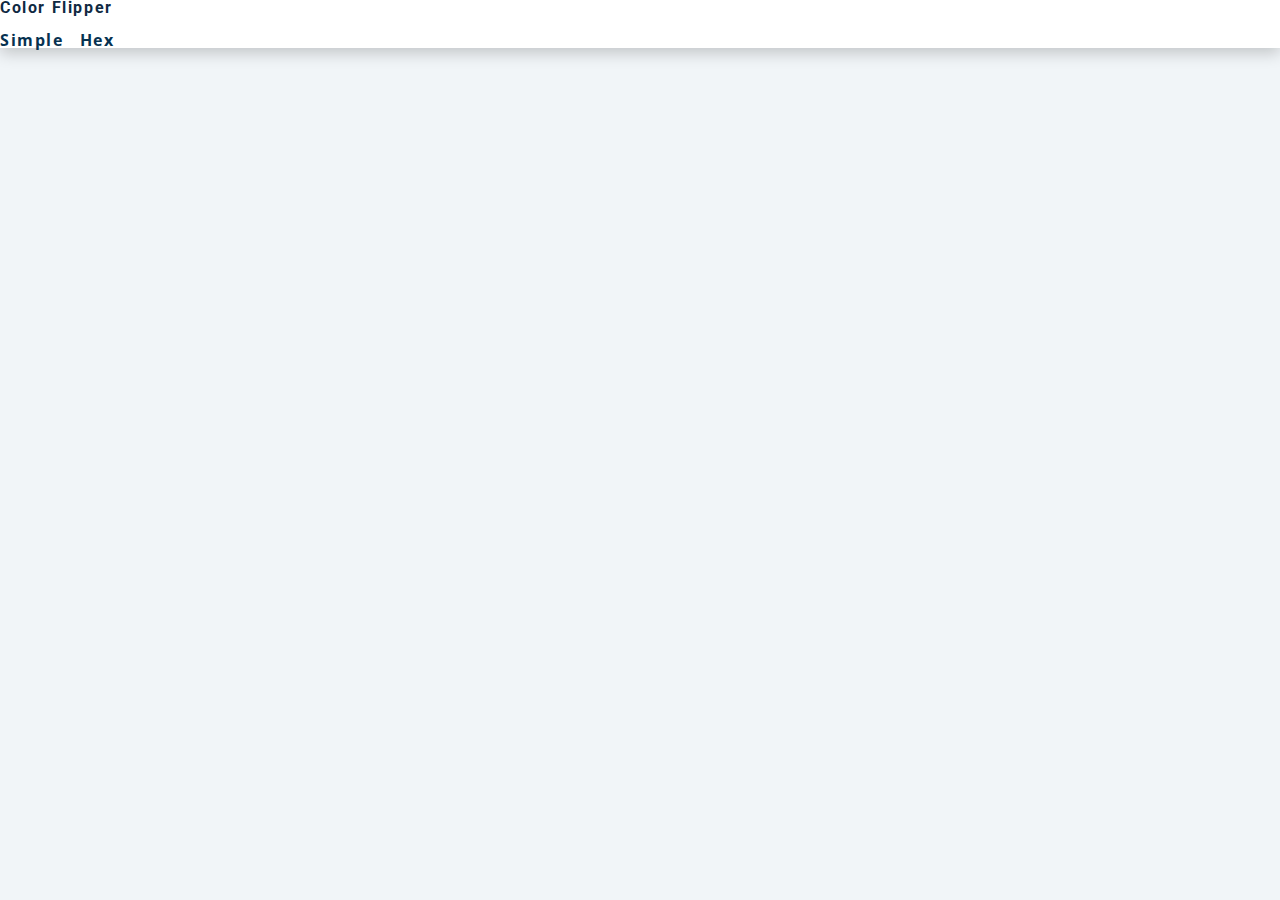
==== 01-color-flipper/setup/index.html @ 12b055cc "first commit" ====
<!DOCTYPE html>
<html lang="en">

<head>
    <meta charset="UTF-8" />
    <meta name="viewport" content="width=device-width, initial-scale=1.0" />
    <title>Color Flipper || Simple</title>

    <!-- styles -->
    <link rel="stylesheet" href="styles.css" />
</head>

<body>
    <nav>
        <div class="nav-center"></div>
        <h4>color flipper</h4>
        <ul class="nav-links">
            <li>
                <a href="index.html">Simple</a>
            </li>
            <li>
                <a href="hex.html">hex</a>
            </li>
        </ul>
    </nav>
    <!-- javascript -->
    <script src="app.js"></script>
</body>

</html>
---- 01-color-flipper/setup/styles.css ----
/*
=============== 
Fonts
===============
*/
@import url("https://fonts.googleapis.com/css?family=Open+Sans|Roboto:400,700&display=swap");

/*
=============== 
Variables
===============
*/

:root {
  /* dark shades of primary color*/
  --clr-primary-1: hsl(205, 86%, 17%);
  --clr-primary-2: hsl(205, 77%, 27%);
  --clr-primary-3: hsl(205, 72%, 37%);
  --clr-primary-4: hsl(205, 63%, 48%);
  /* primary/main color */
  --clr-primary-5: hsl(205, 78%, 60%);
  /* lighter shades of primary color */
  --clr-primary-6: hsl(205, 89%, 70%);
  --clr-primary-7: hsl(205, 90%, 76%);
  --clr-primary-8: hsl(205, 86%, 81%);
  --clr-primary-9: hsl(205, 90%, 88%);
  --clr-primary-10: hsl(205, 100%, 96%);
  /* darkest grey - used for headings */
  --clr-grey-1: hsl(209, 61%, 16%);
  --clr-grey-2: hsl(211, 39%, 23%);
  --clr-grey-3: hsl(209, 34%, 30%);
  --clr-grey-4: hsl(209, 28%, 39%);
  /* grey used for paragraphs */
  --clr-grey-5: hsl(210, 22%, 49%);
  --clr-grey-6: hsl(209, 23%, 60%);
  --clr-grey-7: hsl(211, 27%, 70%);
  --clr-grey-8: hsl(210, 31%, 80%);
  --clr-grey-9: hsl(212, 33%, 89%);
  --clr-grey-10: hsl(210, 36%, 96%);
  --clr-white: #fff;
  --clr-red-dark: hsl(360, 67%, 44%);
  --clr-red-light: hsl(360, 71%, 66%);
  --clr-green-dark: hsl(125, 67%, 44%);
  --clr-green-light: hsl(125, 71%, 66%);
  --clr-black: #222;
  --ff-primary: "Roboto", sans-serif;
  --ff-secondary: "Open Sans", sans-serif;
  --transition: all 0.3s linear;
  --spacing: 0.1rem;
  --radius: 0.25rem;
  --light-shadow: 0 5px 15px rgba(0, 0, 0, 0.1);
  --dark-shadow: 0 5px 15px rgba(0, 0, 0, 0.2);
  --max-width: 1170px;
  --fixed-width: 620px;
}
/*
=============== 
Global Styles
===============
*/

*,
::after,
::before {
  margin: 0;
  padding: 0;
  box-sizing: border-box;
}
body {
  font-family: var(--ff-secondary);
  background: var(--clr-grey-10);
  color: var(--clr-grey-1);
  line-height: 1.5;
  font-size: 0.875rem;
}
ul {
  list-style-type: none;
}
a {
  text-decoration: none;
}
h1,
h2,
h3,
h4 {
  letter-spacing: var(--spacing);
  text-transform: capitalize;
  line-height: 1.25;
  margin-bottom: 0.75rem;
  font-family: var(--ff-primary);
}
h1 {
  font-size: 3rem;
}
h2 {
  font-size: 2rem;
}
h3 {
  font-size: 1.25rem;
}
h4 {
  font-size: 0.875rem;
}
p {
  margin-bottom: 1.25rem;
  color: var(--clr-grey-5);
}
@media screen and (min-width: 800px) {
  h1 {
    font-size: 4rem;
  }
  h2 {
    font-size: 2.5rem;
  }
  h3 {
    font-size: 1.75rem;
  }
  h4 {
    font-size: 1rem;
  }
  body {
    font-size: 1rem;
  }
  h1,
  h2,
  h3,
  h4 {
    line-height: 1;
  }
}
/*  global classes */

/* section */
.section {
  padding: 5rem 0;
}

.section-center {
  width: 90vw;
  margin: 0 auto;
  max-width: 1170px;
}
@media screen and (min-width: 992px) {
  .section-center {
    width: 95vw;
  }
}
main {
  min-height: 100vh;
  display: grid;
  place-items: center;
}

/*
=============== 
Nav
===============
*/
nav {
  background: var(--clr-white);
  height: 3rem;
  display: grid;
  align-items: center;
  box-shadow: var(--dark-shadow);
}
.nav-center {
  width: 90vw;
  max-width: var(--fixed-width);
  margin: 0 auto;
  display: flex;
  align-items: center;
  justify-content: space-between;
}
.nav-center h4 {
  margin-bottom: 0;
  color: var(--clr-primary-5);
}
.nav-links {
  display: flex;
}
nav a {
  text-transform: capitalize;
  font-weight: 700;
  font-size: 1rem;
  color: var(--clr-primary-1);
  letter-spacing: var(--spacing);
  margin-right: 1rem;
}
nav a:hover {
  color: var(--clr-primary-5);
}
/*
=============== 
Container
===============
*/
main {
  min-height: calc(100vh - 3rem);
  display: grid;
  place-items: center;
}
.container {
  text-align: center;
}
.container h2 {
  background: var(--clr-black);
  color: var(--clr-white);
  padding: 1rem;
  border-radius: var(--radius);
  margin-bottom: 2.5rem;
}
.color {
  color: var(--clr-primary-5);
}
.btn-hero {
  font-family: var(--ff-primary);
  text-transform: uppercase;
  background: transparent;
  color: var(--clr-black);
  letter-spacing: var(--spacing);
  display: inline-block;
  font-weight: 700;
  transition: var(--transition);
  border: 2px solid var(--clr-black);
  cursor: pointer;
  box-shadow: 0 1px 3px rgba(0, 0, 0, 0.2);
  border-radius: var(--radius);
  font-size: 1rem;
  padding: 0.75rem 1.25rem;
}
.btn-hero:hover {
  color: var(--clr-white);
  background: var(--clr-black);
}
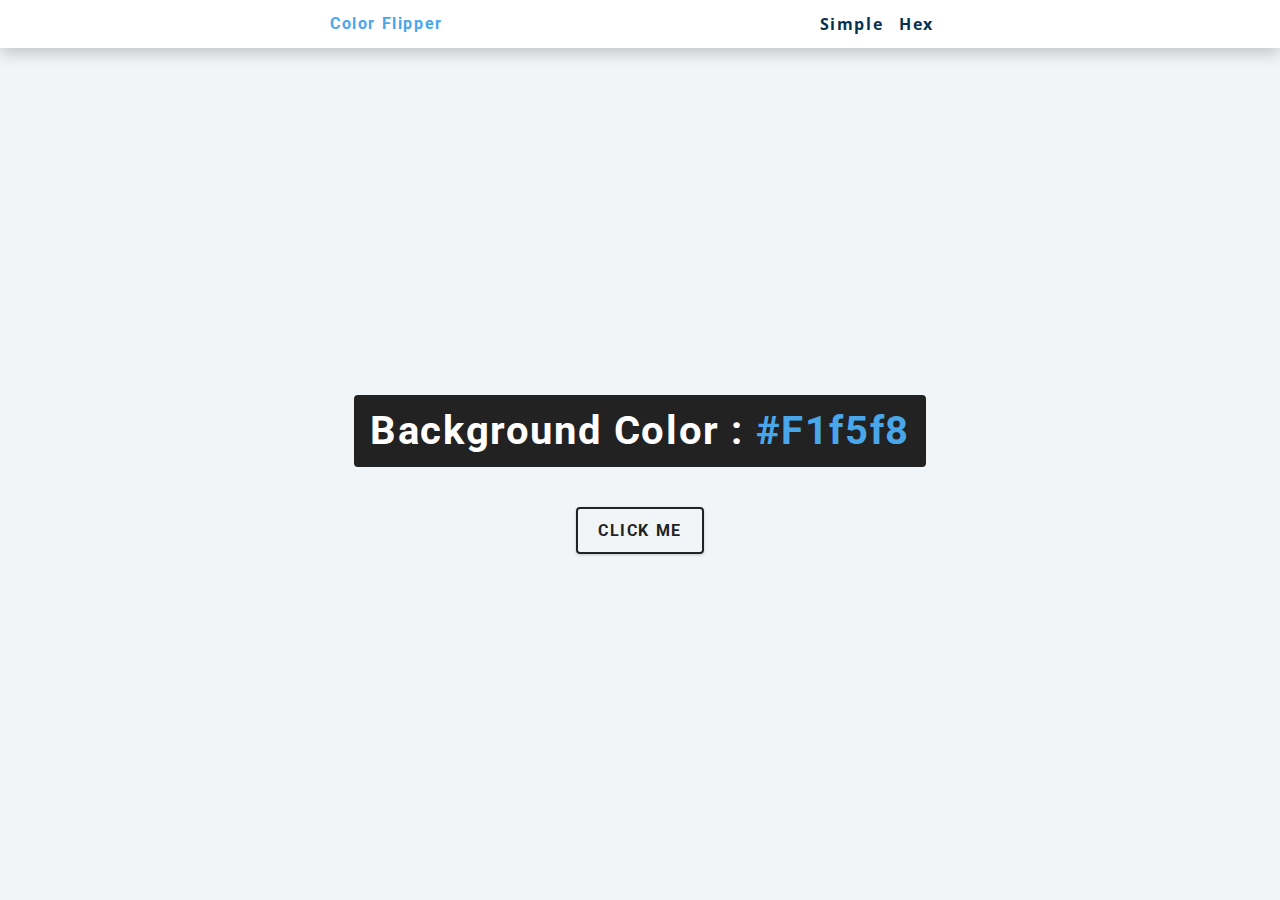
==== commit bae61f0f: "acomplished" ====
--- a/01-color-flipper/setup/index.html
+++ b/01-color-flipper/setup/index.html
@@ -12,17 +12,29 @@
 
 <body>
     <nav>
-        <div class="nav-center"></div>
-        <h4>color flipper</h4>
-        <ul class="nav-links">
-            <li>
-                <a href="index.html">Simple</a>
-            </li>
-            <li>
-                <a href="hex.html">hex</a>
-            </li>
-        </ul>
+        <div class="nav-center">
+            <h4>color flipper</h4>
+            <ul class="nav-links">
+                <li>
+                    <a href="index.html">Simple</a>
+                </li>
+                <li>
+                    <a href="hex.html">hex</a>
+                </li>
+            </ul>
+        </div>
     </nav>
+    <main>
+        <div class="container">
+            <h2>
+                background color :
+                <span class="color">
+              #f1f5f8
+            </span>
+            </h2>
+            <button class="btn btn-hero" id="btn">click me</button>
+        </div>
+    </main>
     <!-- javascript -->
     <script src="app.js"></script>
 </body>
--- a/01-color-flipper/setup/styles.css
+++ b/01-color-flipper/setup/styles.css
@@ -3,6 +3,7 @@
 Fonts
 ===============
 */
+
 @import url("https://fonts.googleapis.com/css?family=Open+Sans|Roboto:400,700&display=swap");
 
 /*
@@ -12,47 +13,49 @@
 */
 
 :root {
-  /* dark shades of primary color*/
-  --clr-primary-1: hsl(205, 86%, 17%);
-  --clr-primary-2: hsl(205, 77%, 27%);
-  --clr-primary-3: hsl(205, 72%, 37%);
-  --clr-primary-4: hsl(205, 63%, 48%);
-  /* primary/main color */
-  --clr-primary-5: hsl(205, 78%, 60%);
-  /* lighter shades of primary color */
-  --clr-primary-6: hsl(205, 89%, 70%);
-  --clr-primary-7: hsl(205, 90%, 76%);
-  --clr-primary-8: hsl(205, 86%, 81%);
-  --clr-primary-9: hsl(205, 90%, 88%);
-  --clr-primary-10: hsl(205, 100%, 96%);
-  /* darkest grey - used for headings */
-  --clr-grey-1: hsl(209, 61%, 16%);
-  --clr-grey-2: hsl(211, 39%, 23%);
-  --clr-grey-3: hsl(209, 34%, 30%);
-  --clr-grey-4: hsl(209, 28%, 39%);
-  /* grey used for paragraphs */
-  --clr-grey-5: hsl(210, 22%, 49%);
-  --clr-grey-6: hsl(209, 23%, 60%);
-  --clr-grey-7: hsl(211, 27%, 70%);
-  --clr-grey-8: hsl(210, 31%, 80%);
-  --clr-grey-9: hsl(212, 33%, 89%);
-  --clr-grey-10: hsl(210, 36%, 96%);
-  --clr-white: #fff;
-  --clr-red-dark: hsl(360, 67%, 44%);
-  --clr-red-light: hsl(360, 71%, 66%);
-  --clr-green-dark: hsl(125, 67%, 44%);
-  --clr-green-light: hsl(125, 71%, 66%);
-  --clr-black: #222;
-  --ff-primary: "Roboto", sans-serif;
-  --ff-secondary: "Open Sans", sans-serif;
-  --transition: all 0.3s linear;
-  --spacing: 0.1rem;
-  --radius: 0.25rem;
-  --light-shadow: 0 5px 15px rgba(0, 0, 0, 0.1);
-  --dark-shadow: 0 5px 15px rgba(0, 0, 0, 0.2);
-  --max-width: 1170px;
-  --fixed-width: 620px;
-}
+    /* dark shades of primary color*/
+    --clr-primary-1: hsl(205, 86%, 17%);
+    --clr-primary-2: hsl(205, 77%, 27%);
+    --clr-primary-3: hsl(205, 72%, 37%);
+    --clr-primary-4: hsl(205, 63%, 48%);
+    /* primary/main color */
+    --clr-primary-5: hsl(205, 78%, 60%);
+    /* lighter shades of primary color */
+    --clr-primary-6: hsl(205, 89%, 70%);
+    --clr-primary-7: hsl(205, 90%, 76%);
+    --clr-primary-8: hsl(205, 86%, 81%);
+    --clr-primary-9: hsl(205, 90%, 88%);
+    --clr-primary-10: hsl(205, 100%, 96%);
+    /* darkest grey - used for headings */
+    --clr-grey-1: hsl(209, 61%, 16%);
+    --clr-grey-2: hsl(211, 39%, 23%);
+    --clr-grey-3: hsl(209, 34%, 30%);
+    --clr-grey-4: hsl(209, 28%, 39%);
+    /* grey used for paragraphs */
+    --clr-grey-5: hsl(210, 22%, 49%);
+    --clr-grey-6: hsl(209, 23%, 60%);
+    --clr-grey-7: hsl(211, 27%, 70%);
+    --clr-grey-8: hsl(210, 31%, 80%);
+    --clr-grey-9: hsl(212, 33%, 89%);
+    --clr-grey-10: hsl(210, 36%, 96%);
+    --clr-white: #fff;
+    --clr-red-dark: hsl(360, 67%, 44%);
+    --clr-red-light: hsl(360, 71%, 66%);
+    --clr-green-dark: hsl(125, 67%, 44%);
+    --clr-green-light: hsl(125, 71%, 66%);
+    --clr-black: #222;
+    --ff-primary: "Roboto", sans-serif;
+    --ff-secondary: "Open Sans", sans-serif;
+    --transition: all 0.3s linear;
+    --spacing: 0.1rem;
+    --radius: 0.25rem;
+    --light-shadow: 0 5px 15px rgba(0, 0, 0, 0.1);
+    --dark-shadow: 0 5px 15px rgba(0, 0, 0, 0.2);
+    --max-width: 1170px;
+    --fixed-width: 620px;
+}
+
+
 /*
 =============== 
 Global Styles
@@ -62,173 +65,204 @@
 *,
 ::after,
 ::before {
-  margin: 0;
-  padding: 0;
-  box-sizing: border-box;
-}
+    margin: 0;
+    padding: 0;
+    box-sizing: border-box;
+}
+
 body {
-  font-family: var(--ff-secondary);
-  background: var(--clr-grey-10);
-  color: var(--clr-grey-1);
-  line-height: 1.5;
-  font-size: 0.875rem;
-}
+    font-family: var(--ff-secondary);
+    background: var(--clr-grey-10);
+    color: var(--clr-grey-1);
+    line-height: 1.5;
+    font-size: 0.875rem;
+}
+
 ul {
-  list-style-type: none;
-}
+    list-style-type: none;
+}
+
 a {
-  text-decoration: none;
-}
+    text-decoration: none;
+}
+
 h1,
 h2,
 h3,
 h4 {
-  letter-spacing: var(--spacing);
-  text-transform: capitalize;
-  line-height: 1.25;
-  margin-bottom: 0.75rem;
-  font-family: var(--ff-primary);
-}
+    letter-spacing: var(--spacing);
+    text-transform: capitalize;
+    line-height: 1.25;
+    margin-bottom: 0.75rem;
+    font-family: var(--ff-primary);
+}
+
 h1 {
-  font-size: 3rem;
-}
+    font-size: 3rem;
+}
+
 h2 {
-  font-size: 2rem;
-}
+    font-size: 2rem;
+}
+
 h3 {
-  font-size: 1.25rem;
-}
+    font-size: 1.25rem;
+}
+
 h4 {
-  font-size: 0.875rem;
-}
+    font-size: 0.875rem;
+}
+
 p {
-  margin-bottom: 1.25rem;
-  color: var(--clr-grey-5);
-}
+    margin-bottom: 1.25rem;
+    color: var(--clr-grey-5);
+}
+
 @media screen and (min-width: 800px) {
-  h1 {
-    font-size: 4rem;
-  }
-  h2 {
-    font-size: 2.5rem;
-  }
-  h3 {
-    font-size: 1.75rem;
-  }
-  h4 {
+    h1 {
+        font-size: 4rem;
+    }
+    h2 {
+        font-size: 2.5rem;
+    }
+    h3 {
+        font-size: 1.75rem;
+    }
+    h4 {
+        font-size: 1rem;
+    }
+    body {
+        font-size: 1rem;
+    }
+    h1,
+    h2,
+    h3,
+    h4 {
+        line-height: 1;
+    }
+}
+
+
+/*  global classes */
+
+
+/* section */
+
+.section {
+    padding: 5rem 0;
+}
+
+.section-center {
+    width: 90vw;
+    margin: 0 auto;
+    max-width: 1170px;
+}
+
+@media screen and (min-width: 992px) {
+    .section-center {
+        width: 95vw;
+    }
+}
+
+main {
+    min-height: 100vh;
+    display: grid;
+    place-items: center;
+}
+
+
+/*
+=============== 
+Nav
+===============
+*/
+
+nav {
+    background: var(--clr-white);
+    height: 3rem;
+    display: grid;
+    align-items: center;
+    box-shadow: var(--dark-shadow);
+}
+
+.nav-center {
+    width: 90vw;
+    max-width: var(--fixed-width);
+    margin: 0 auto;
+    display: flex;
+    align-items: center;
+    justify-content: space-between;
+}
+
+.nav-center h4 {
+    margin-bottom: 0;
+    color: var(--clr-primary-5);
+}
+
+.nav-links {
+    display: flex;
+}
+
+nav a {
+    text-transform: capitalize;
+    font-weight: 700;
     font-size: 1rem;
-  }
-  body {
+    color: var(--clr-primary-1);
+    letter-spacing: var(--spacing);
+    margin-right: 1rem;
+}
+
+nav a:hover {
+    color: var(--clr-primary-5);
+}
+
+
+/*
+=============== 
+Container
+===============
+*/
+
+main {
+    min-height: calc(100vh - 3rem);
+    display: grid;
+    place-items: center;
+}
+
+.container {
+    text-align: center;
+}
+
+.container h2 {
+    background: var(--clr-black);
+    color: var(--clr-white);
+    padding: 1rem;
+    border-radius: var(--radius);
+    margin-bottom: 2.5rem;
+}
+
+.color {
+    color: var(--clr-primary-5);
+}
+
+.btn-hero {
+    font-family: var(--ff-primary);
+    text-transform: uppercase;
+    background: transparent;
+    color: var(--clr-black);
+    letter-spacing: var(--spacing);
+    display: inline-block;
+    font-weight: 700;
+    transition: var(--transition);
+    border: 2px solid var(--clr-black);
+    cursor: pointer;
+    box-shadow: 0 1px 3px rgba(0, 0, 0, 0.2);
+    border-radius: var(--radius);
     font-size: 1rem;
-  }
-  h1,
-  h2,
-  h3,
-  h4 {
-    line-height: 1;
-  }
-}
-/*  global classes */
-
-/* section */
-.section {
-  padding: 5rem 0;
-}
-
-.section-center {
-  width: 90vw;
-  margin: 0 auto;
-  max-width: 1170px;
-}
-@media screen and (min-width: 992px) {
-  .section-center {
-    width: 95vw;
-  }
-}
-main {
-  min-height: 100vh;
-  display: grid;
-  place-items: center;
-}
-
-/*
-=============== 
-Nav
-===============
-*/
-nav {
-  background: var(--clr-white);
-  height: 3rem;
-  display: grid;
-  align-items: center;
-  box-shadow: var(--dark-shadow);
-}
-.nav-center {
-  width: 90vw;
-  max-width: var(--fixed-width);
-  margin: 0 auto;
-  display: flex;
-  align-items: center;
-  justify-content: space-between;
-}
-.nav-center h4 {
-  margin-bottom: 0;
-  color: var(--clr-primary-5);
-}
-.nav-links {
-  display: flex;
-}
-nav a {
-  text-transform: capitalize;
-  font-weight: 700;
-  font-size: 1rem;
-  color: var(--clr-primary-1);
-  letter-spacing: var(--spacing);
-  margin-right: 1rem;
-}
-nav a:hover {
-  color: var(--clr-primary-5);
-}
-/*
-=============== 
-Container
-===============
-*/
-main {
-  min-height: calc(100vh - 3rem);
-  display: grid;
-  place-items: center;
-}
-.container {
-  text-align: center;
-}
-.container h2 {
-  background: var(--clr-black);
-  color: var(--clr-white);
-  padding: 1rem;
-  border-radius: var(--radius);
-  margin-bottom: 2.5rem;
-}
-.color {
-  color: var(--clr-primary-5);
-}
-.btn-hero {
-  font-family: var(--ff-primary);
-  text-transform: uppercase;
-  background: transparent;
-  color: var(--clr-black);
-  letter-spacing: var(--spacing);
-  display: inline-block;
-  font-weight: 700;
-  transition: var(--transition);
-  border: 2px solid var(--clr-black);
-  cursor: pointer;
-  box-shadow: 0 1px 3px rgba(0, 0, 0, 0.2);
-  border-radius: var(--radius);
-  font-size: 1rem;
-  padding: 0.75rem 1.25rem;
-}
+    padding: 0.75rem 1.25rem;
+}
+
 .btn-hero:hover {
-  color: var(--clr-white);
-  background: var(--clr-black);
-}
+    color: var(--clr-white);
+    background: var(--clr-black);
+}